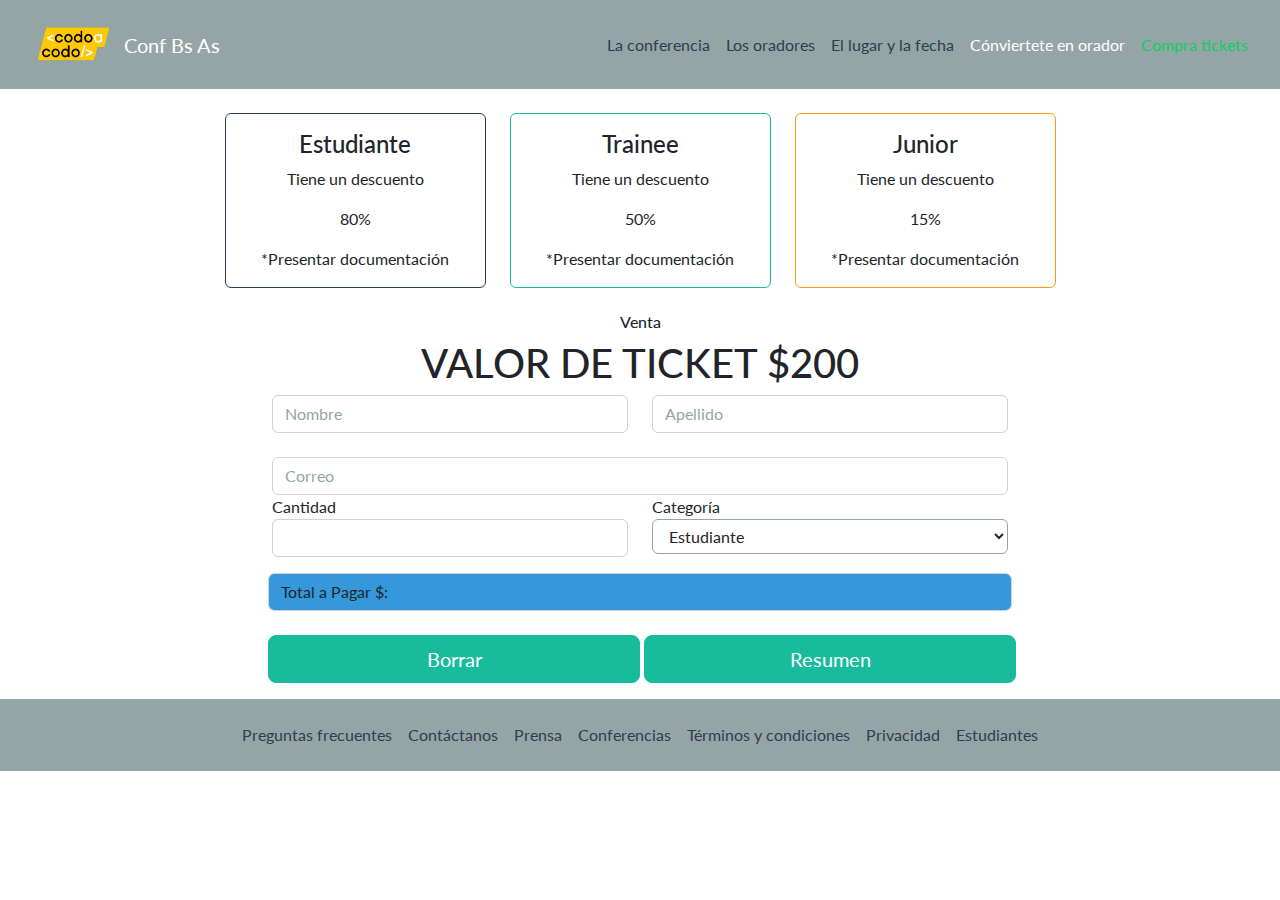
==== ticket.html @ 666e3a4e "Subiendo TP2" ====
<!DOCTYPE html>
<html lang="en">
<head>
    <meta charset="UTF-8">
    <meta http-equiv="X-UA-Compatible" content="IE=edge">
    <meta name="viewport" content="width=device-width, initial-scale=1.0">
    <title>TP Javascript</title>
    <link rel="stylesheet" href="./bootstrap.min.css">
   
    <link rel="stylesheet" href="./style.css">

    
</head>
<body>
    <div class="container-fluid bg-secondary">
        <div class="container-sd">
            <nav class="navbar navbar-expand-lg navbar-dark bg-secondary">
                <div class="container-fluid">
                    <div>
                        <img src="./imagenes_integrador_front/codoacodo.png" id="logo">
                    </div>
        
                    <a class="navbar-brand" href="#">Conf Bs As</a>
                        <button class="navbar-toggler" type="button" data-bs-toggle="collapse" data-bs-target="#navbarSupportedContent" aria-controls="navbarSupportedContent" aria-expanded="false" aria-label="Toggle navigation">
                            <span class="navbar-toggler-icon"></span>
                        </button>
                    <div class="collapse navbar-collapse" id="navbarSupportedContent">
                        <ul class="navbar-nav ms-auto mb-2 mb-lg-0">
                            <li class="nav-item">
                                <a class="nav-link active" aria-current="page" href="#">La conferencia</a>
                            </li>
                            <li class="nav-item">
                                <a class="nav-link active" href="#">Los oradores</a>
                            </li>
                            <li class="nav-item">
                                <a class="nav-link active" href="#">El lugar y la fecha</a>
                            </li>
                            <li class="nav-item">
                                <a class="nav-link" href="./index.html">Cónviertete en orador</a>
                            </li>
                            <li class="nav-item">
                                <a class="nav-link" href="#" style="color:rgb(12, 206, 99);">Compra tickets</a>
                            </li>
                        </ul>
                    
                    </div>
                </div>
            </nav>  
        </div>
    </div>

    <br>
       
    <div class="container fluid ">
        <div class="row justify-content-center">

            <div class="col-3 ">
                <div class="card border-primary">
                    <div class="card-body text-center">
                        <h4 class="card-title">Estudiante</h4>
                        <p class="card-text">Tiene un descuento</p>
                        <p class="card-text">80%</p>
                        <p class="card-text">*Presentar documentación</p>                     
                    </div>
                </div>    
            </div>

            <div class="col-3">                     
                <div class="card border-success">
                    <div class="card-body text-center">
                        <h4 class="card-title">Trainee</h4>
                        <p class="card-text">Tiene un descuento</p>
                        <p class="card-text">50%</p>
                        <p class="card-text">*Presentar documentación</p>                     
                    </div>
                </div>  
            </div>

            <div class="col-3">      
                <div class="card border-warning">
                    <div class="card-body text-center">
                        <h4 class="card-title">Junior</h4>
                        <p class="card-text">Tiene un descuento</p>
                        <p class="card-text">15%</p>
                        <p class="card-text">*Presentar documentación</p>                     
                    </div>
                </div>
            </div>

        </div>
        

    </div>

    <br>
    <h6>Venta</h6>
    <h2>VALOR DE TICKET $200</h2>

    
    <div class="container">

            <form class="row">
                <div class="col-4 offset-md-2">
                    <input type="text" id="form-nombre" class="form-control" placeholder="Nombre"/>
                </div>
                  
                <div class="col-4">
                    <input type="text" id="form-apellido" class="form-control" placeholder="Apellido"/>
                </div>

                <div class="form-group col-8 offset-md-2">
                    <label for="inputEmail4"></label>
                    <input type="email" class="form-control" id="input-mail" placeholder="Correo">
                </div>
                                
                <div class="col-4 offset-md-2">
                    <label for="cant">Cantidad</label>
                    <input type="number" name="cantidad" id="form-cantidad" class="form-control" min="1"/>
                </div>
                  
                <div class="col-4">
                    <label for="">Categoría</label>
                    <select class="btn border-secondary text-start dropdown-toggle  col-12" type="button" id="tipoentrada" data-bs-toggle="dropdown" aria-expanded="false" >
                        <option value="20" selected>Estudiante</option>
                        <option value="50">Trainee</option>
                        <option value="85">Junior</option>
                        
                    </select>
                </div>

                <p class="col-5 offset-md-2"></p> 

            </form>  

            <div class="form-group col-8 offset-md-2 ">
                <label for="a_pagar" class="form-control bg-info" id="costo_total" rows="3" >Total a Pagar $:</label>
                
            </div>
            <br>
            <a href="./ticket.html" class="btn btn-success btn-lg btn-block col-4 offset-md-2 ">Borrar</a>          
            <button type="submit" class="btn btn-success btn-lg btn-block col-4 " onclick="total_a_pagar()">Resumen</button>

    </div>

    <p></p>
 
    <div class="container-fluid bg-secondary">
        <div class="container-sd">
            <nav class="navbar navbar-expand-lg navbar-dark bg-secondary">
                <div class="container-fluid">
        
                    <div class="collapse navbar-collapse" id="navbarSupportedContent">
                        <ul class="navbar-nav mx-auto mb-2 mb-lg-0">
                            <li class="nav-item">
                                <a class="nav-link active href="#">Preguntas frecuentes</a>
                            </li>
                            <li class="nav-item">
                                <a class="nav-link active" href="#">Contáctanos</a>
                            </li>
                            <li class="nav-item">
                                <a class="nav-link active" href="#">Prensa</a>
                            </li>
                            <li class="nav-item">
                                <a class="nav-link active" href="#">Conferencias</a>
                            </li>
                            <li class="nav-item">
                                <a class="nav-link active" href="#">Términos y condiciones</a>
                            </li>
                            <li class="nav-item">
                                <a class="nav-link active" href="#">Privacidad</a>
                            </li>
                            <li class="nav-item">
                                <a class="nav-link active" href="#">Estudiantes</a>
                            </li>
                        </ul>
                    
                    </div>
                </div>
            </nav>  
        </div>
    </div>
    <script src="https://cdn.jsdelivr.net/npm/bootstrap@5.0.2/dist/js/bootstrap.bundle.min.js" integrity="sha384-MrcW6ZMFYlzcLA8Nl+NtUVF0sA7MsXsP1UyJoMp4YLEuNSfAP+JcXn/tWtIaxVXM" crossorigin="anonymous"></script>
    <script src="./ticket.js"></script>
	</body>
</html>
---- style.css ----
#logo {
    max-width: 100px !important; 
}

h2 {
    text-align: center;
}

h6 {
    text-align: center;
}
.superpuesto {
    margin-right: 5em !important;
    color: aliceblue !important;
    text-align: right !important;
}
.superpuesto2 {
    margin: 10px !important;
    color: aliceblue !important;
}
.nav-link:hover {
    background-color: rgba(255, 255, 255, 0.856) !important;
    color: black !important;
}
#fot{
    padding: 50px !important;
}
@media (max-width: 1024px) {
    .superpuesto{
        position: absolute !important;
        left: 20px !important;
        top: 25px !important;
    }
}
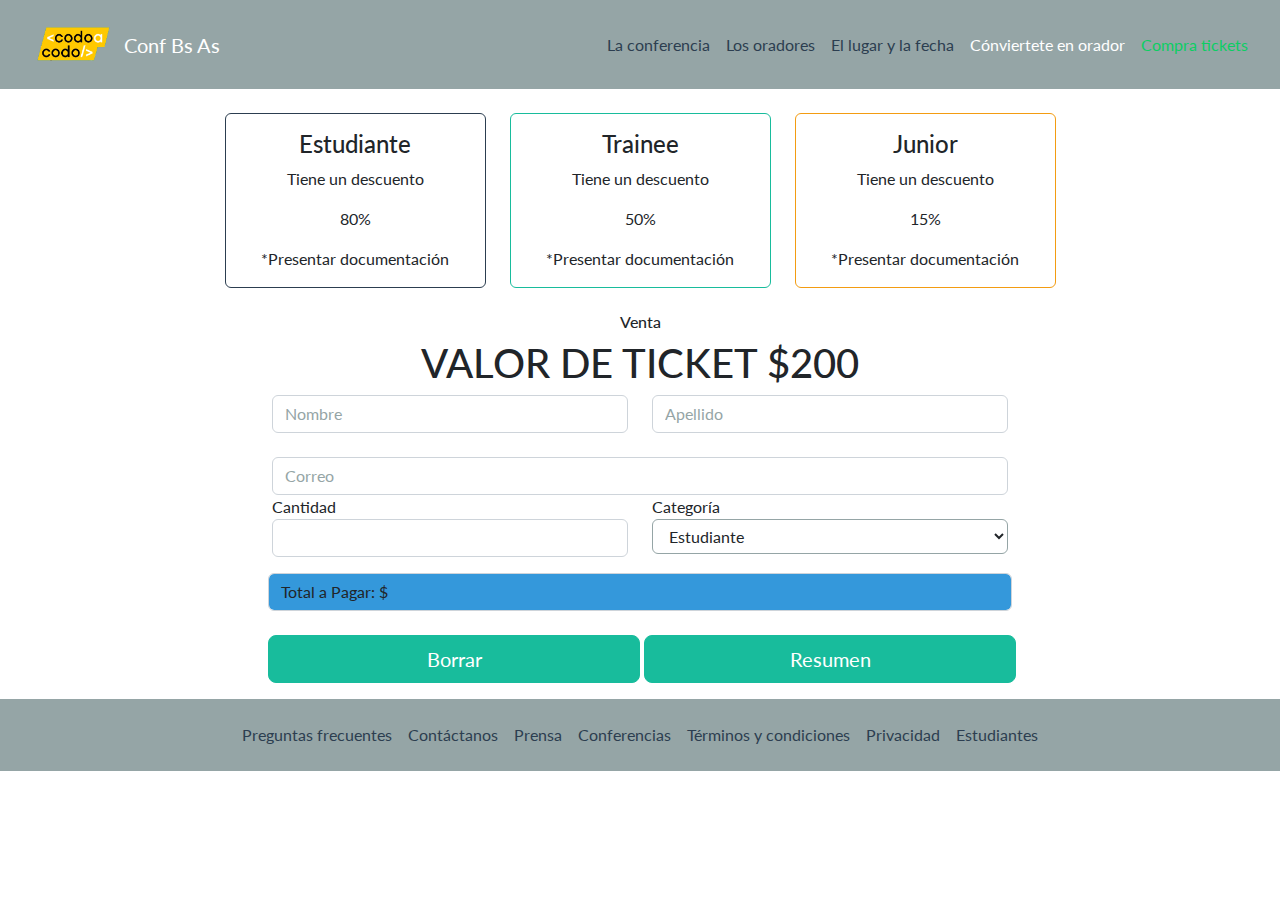
==== commit fa18e27d: "tickets corregidos" ====
--- a/ticket.html
+++ b/ticket.html
@@ -134,7 +134,7 @@
             </form>  
 
             <div class="form-group col-8 offset-md-2 ">
-                <label for="a_pagar" class="form-control bg-info" id="costo_total" rows="3" >Total a Pagar $:</label>
+                <label for="a_pagar" class="form-control bg-info" id="costo_total" rows="3" >Total a Pagar: $</label>
                 
             </div>
             <br>
